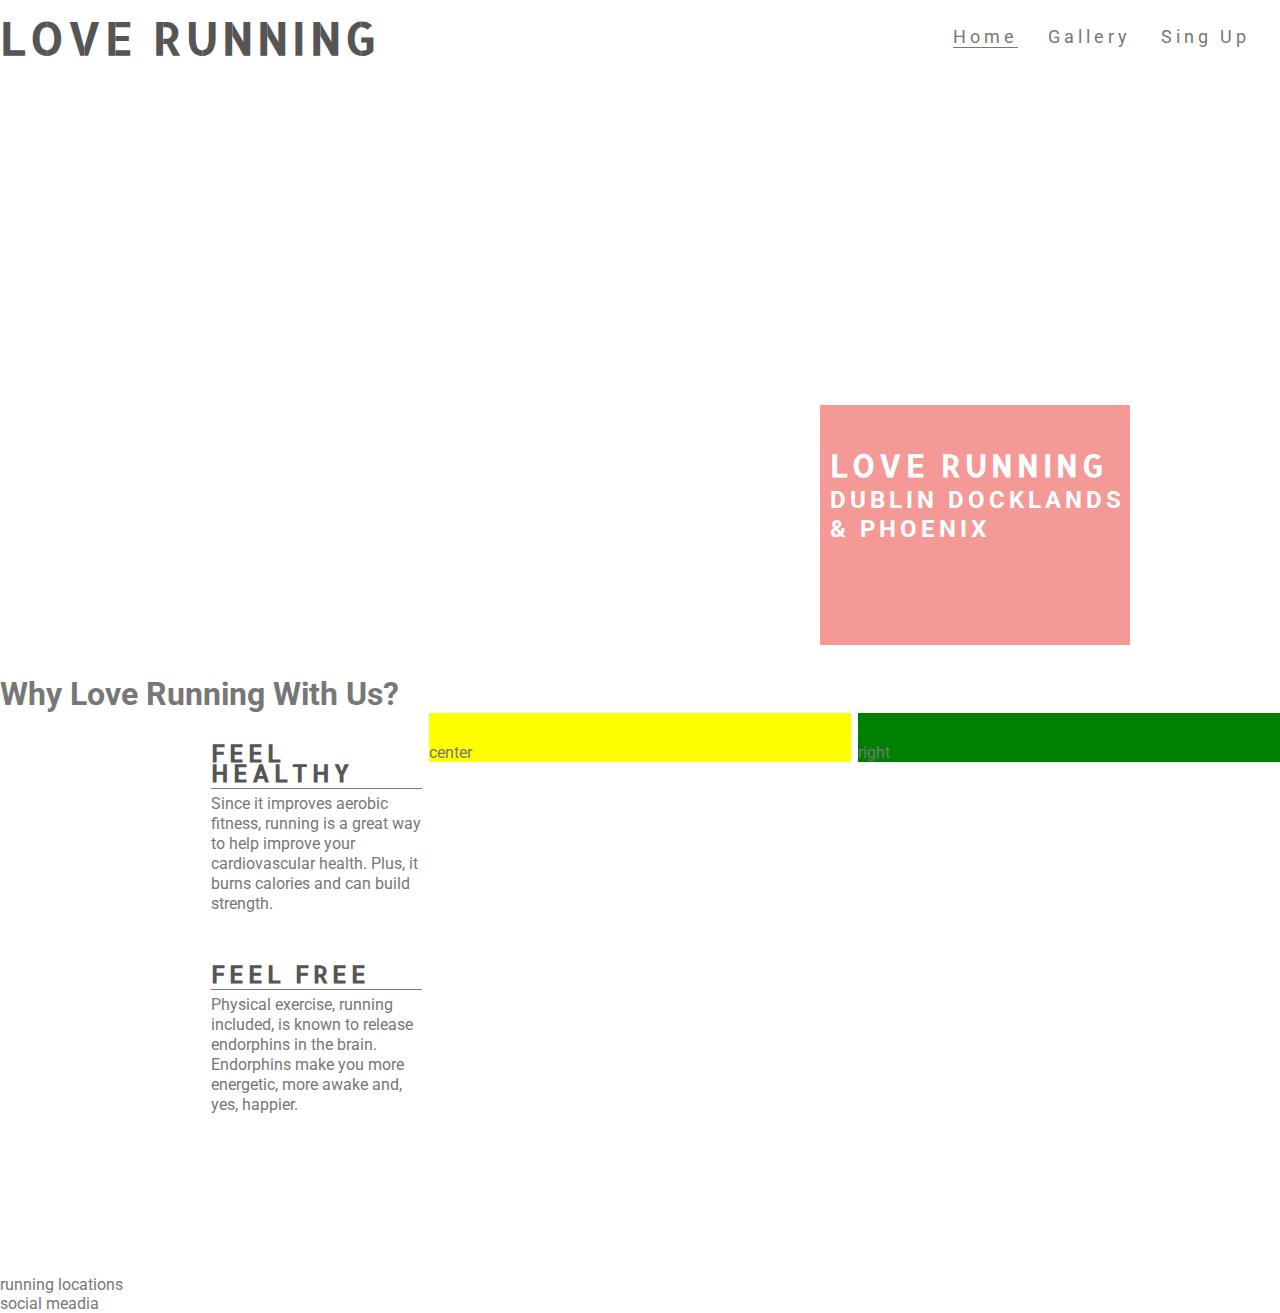
==== index.html @ bcce036e "Finishing first part of the nav and header elements" ====
<!DOCTYPE html>
<html lang="en">
<head>
    <meta charset="UTF-8">
    <meta http-equiv="X-UA-Compatible" content="IE=edge">
    <meta name="viewport" content="width=device-width, initial-scale=1.0">
    <title>Love Running</title>
    <link rel="stylesheet" href="assets/css/styles.css">
</head>
<body>
    <header>
        <a href="index.html">
            <h2 id="logo">Love Running</h2>
        </a>
        <nav>
            <ul id="menu">
                <li>
                    <a href="#">Sing Up</a>
                </li>
                <li>
                    <a href="#">Gallery</a>
                </li>
                <li>
                    <a class="active" href="index.html">Home</a>
                </li>
            </ul>
        </nav>
    </header>
    <section id="hero-outer">
        <div id="hero-image"></div>
        <div id="cover-text">
            <h2>Love Running</h2>
            <h3>Dublin Docklands & Phoenix</h3>
        </div>
    </section>
    <section id="club-ethos">
        <h1>Why Love Running With Us?</h1>
        <div id="left-about">
            <div class="left-about-heading">
                <h2>Feel Healthy</h2>
                <hr>
                <p>Since it improves aerobic fitness, running is a great way to help improve your cardiovascular health. Plus, it burns calories and can build strength.
                </p>
            </div>
            <div class="left-about-heading">
                <h2>Feel Free</h2>
                <hr>
                <p>Physical exercise, running included, is known to release endorphins in the brain. Endorphins make you more energetic, more awake and, yes, happier.
                </p>
            </div>
        </div>
        <div id="right-about">
            right
        </div>
        <div id="center-about">
            center
        </div>
        
    </section>
    <section>
        running locations

    </section>
    <footer>
        social meadia
    </footer>
</body>
</html>
---- assets/css/styles.css ----
@import url('https://fonts.googleapis.com/css2?family=Allerta+Stencil&family=Electrolize&family=Roboto:wght@400;700&display=swap');

* {
    margin: 0;
    padding: 0;
    border: 0;
}

body {
    font-family: 'Roboto';
    color: #777777;
}

h2 {
    font-family: 'Allerta Stencil';
    text-transform: uppercase;
    letter-spacing: 4px;
    color: #555555;
}

#logo {
    float: left;
    font-size: 280%;
}

#menu {
    font-size: 110%;
    list-style-type: none;
    letter-spacing: 4px;
}

#logo, #menu {
    line-height: 75px;
}

#menu li {
    float: right;
    margin-right: 30px;
}

#menu a {
    text-decoration: none;
    color: inherit;
}

#menu a:hover {
    border-bottom: 1px solid #777777;
}

.active {
    border-bottom: 1px solid #777777;
}

#hero-image {
    height: 600px;
    width: 100%;
    background: url("http://codeinstitute.s3.amazonaws.com/FundamentalsProjects/HTML-CSS/main-image.png") no-repeat center center;


    animation-name: hero-zoom;
    animation-duration: 5s;
    animation-fill-mode: forwards;

}

#hero-outer {
    height: 600px;
    width: 100%;
    overflow: hidden;
    position: relative;
}

@keyframes hero-zoom {
    from {
        transform: scale(1);
    }
    to {
        transform: scale(1.1);
    }
}

#cover-text, #cover-text h2 {
    color: #ffffff;
}

#cover-text {
    font-size: 130%;
    font-family: 'Roboto';
    text-transform: uppercase;
    letter-spacing: 4px;

    width: 300px;
    height: 200px;

    padding-top: 40px;
    padding-left: 10px;

    background-color: rgba(241, 109, 107, .7);

    bottom: 30px;
    right: 150px;

    position: absolute;
}

#club-ethos {
    height: 600px;
}

#left-about {
    padding-top: 30px;
    width: 33%;
    float: left;
}

#right-about {
    padding-top: 30px;
    width: 33%;
    float: right;
    background-color: green;
}

#center-about {
    padding-top: 30px;
    width: 33%;
    margin:0 auto;
    background-color: yellow;
}

hr {
    border-top: 1px solid #777777;
    width: 100%;
    margin: 5px 0;
}

.left-about-heading {
    width: 50%;
    float: right;
    line-height: 20px;
    clear: both;
    margin-bottom: 50px;
}
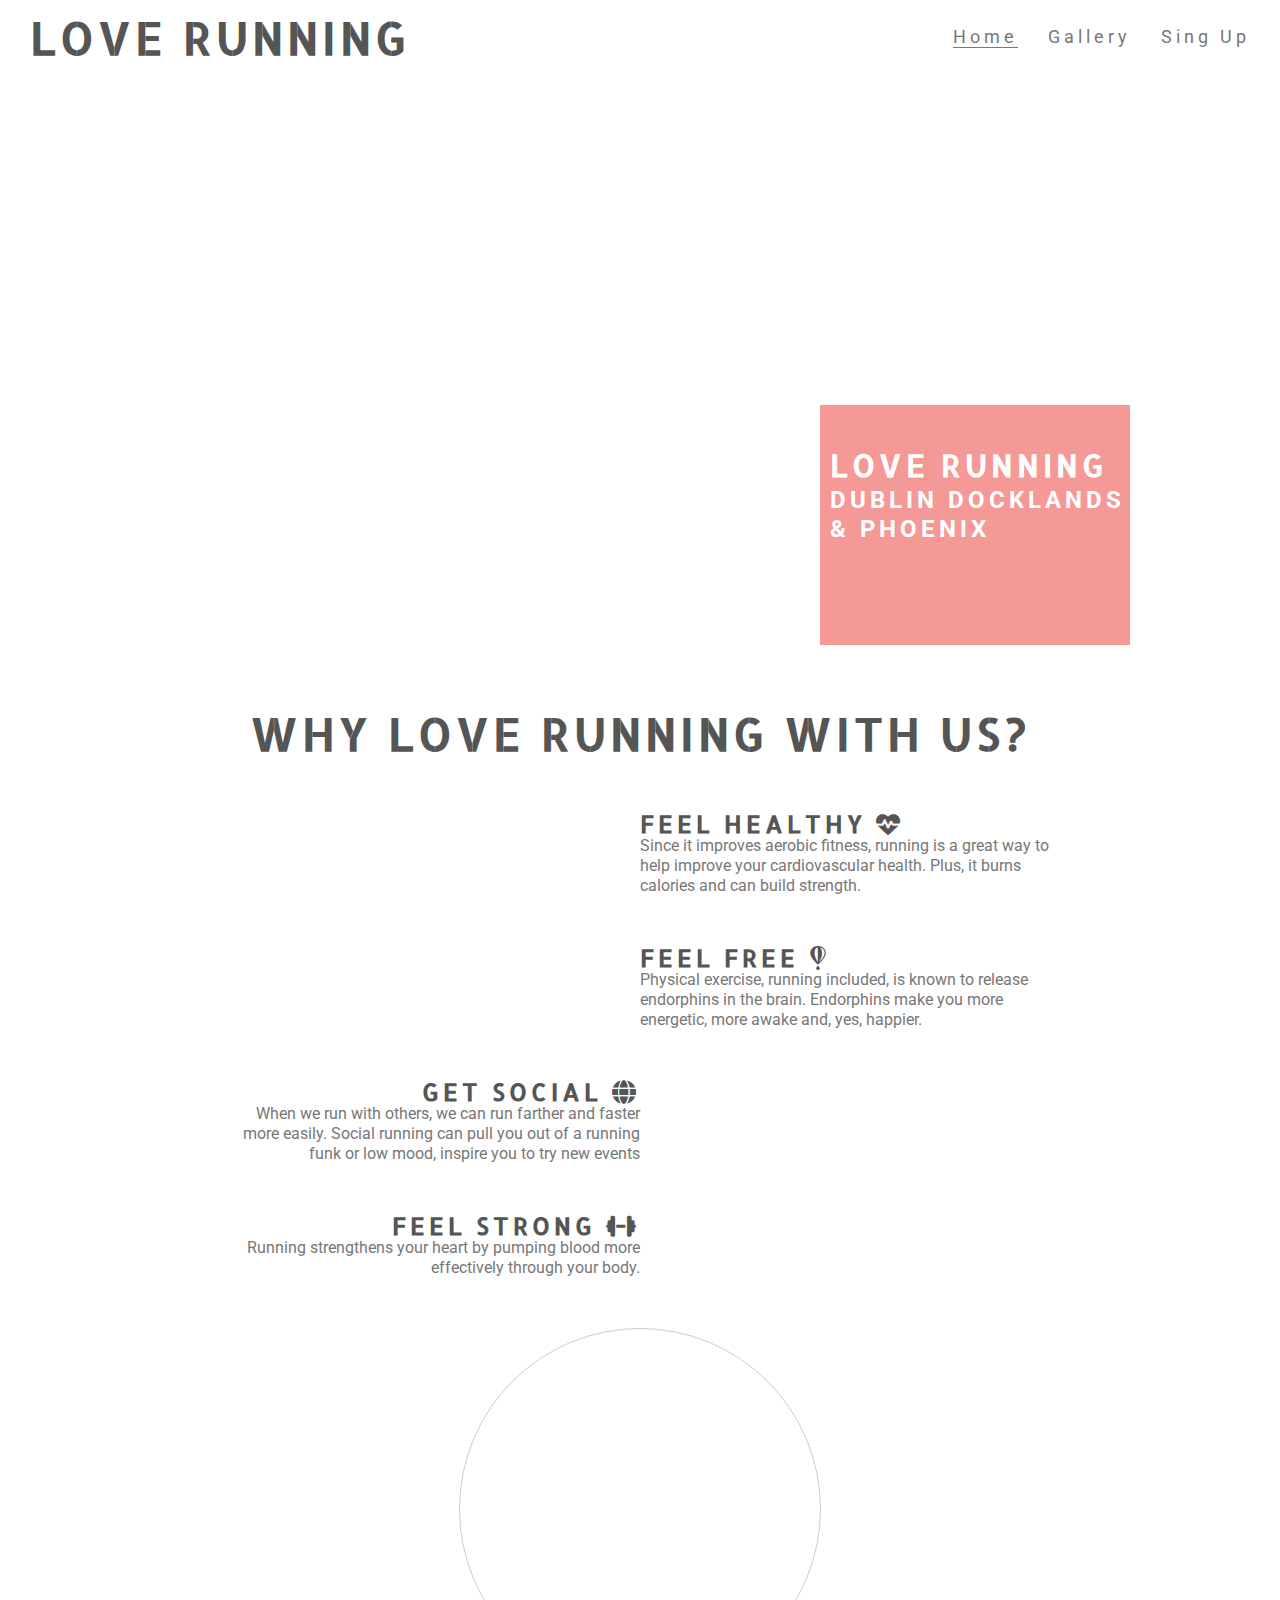
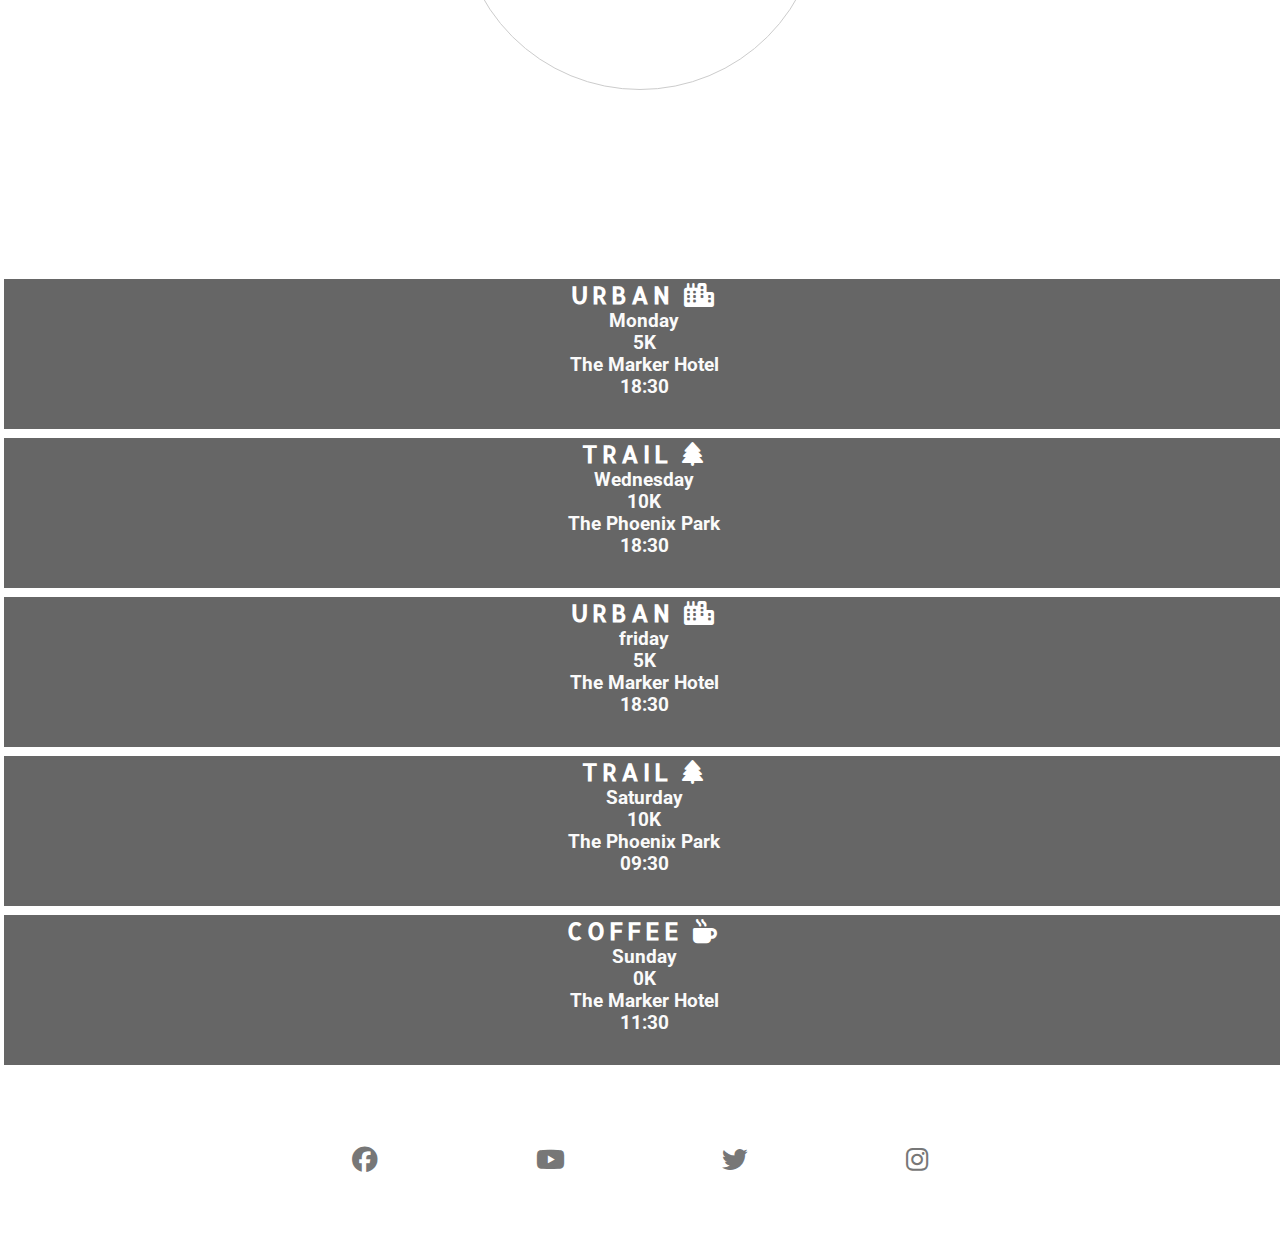
==== commit 0de3f6aa: "Finishing landing page and gallery page" ====
--- a/index.html
+++ b/index.html
@@ -5,6 +5,7 @@
     <meta http-equiv="X-UA-Compatible" content="IE=edge">
     <meta name="viewport" content="width=device-width, initial-scale=1.0">
     <title>Love Running</title>
+    <link rel="stylesheet" href=https://cdnjs.cloudflare.com/ajax/libs/font-awesome/6.2.1/css/all.min.css>
     <link rel="stylesheet" href="assets/css/styles.css">
 </head>
 <body>
@@ -15,10 +16,10 @@
         <nav>
             <ul id="menu">
                 <li>
-                    <a href="#">Sing Up</a>
+                    <a href="signup.html">Sing Up</a>
                 </li>
                 <li>
-                    <a href="#">Gallery</a>
+                    <a href="gallery.html">Gallery</a>
                 </li>
                 <li>
                     <a class="active" href="index.html">Home</a>
@@ -34,35 +35,88 @@
         </div>
     </section>
     <section id="club-ethos">
-        <h1>Why Love Running With Us?</h1>
+        <h2 id="welcome">Why Love Running With Us?</h2>
         <div id="left-about">
             <div class="left-about-heading">
-                <h2>Feel Healthy</h2>
+                <h2>Feel Healthy <i class="fa-solid fa-heart-pulse"></i></h2>
                 <hr>
                 <p>Since it improves aerobic fitness, running is a great way to help improve your cardiovascular health. Plus, it burns calories and can build strength.
                 </p>
             </div>
             <div class="left-about-heading">
-                <h2>Feel Free</h2>
+                <h2>Feel Free <i class="fa-brands fa-fly"></i></h2>
                 <hr>
                 <p>Physical exercise, running included, is known to release endorphins in the brain. Endorphins make you more energetic, more awake and, yes, happier.
                 </p>
             </div>
         </div>
         <div id="right-about">
-            right
+            <div class="right-about-header">
+                <h2>Get Social <i class="fa-solid fa-globe"></i></h2>
+                <hr>
+                <p>
+                    When we run with others, we can run farther and faster more easily. Social running can pull you out of a running funk or low mood, inspire you to try new events
+                </p>
+            </div>
+            <div class="right-about-header">
+                <h2>Feel Strong <i class="fa-solid fa-dumbbell"></i></h2>
+                <hr>
+                <p>
+                    Running strengthens your heart by pumping blood more effectively through your body.
+                </p>
+            </div>
         </div>
         <div id="center-about">
-            center
+            <div id="circle-container">
+                <div id="circle-cover-bg"></div>
+            </div>
         </div>
         
     </section>
-    <section>
-        running locations
-
+    <section id="times">
+       <div>
+          <h2>Urban <i class="fa-solid fa-city"></i></h2>
+          <h3>Monday</h3>
+          <h3>5K</h3>
+          <h3>The Marker Hotel</h3>
+          <h3>18:30</h3>
+       </div>
+       <div>
+          <h2>Trail <i class="fa-solid fa-tree"></i></h2>
+          <h3>Wednesday</h3>
+          <h3>10K</h3>
+          <h3>The Phoenix Park</h3>
+          <h3>18:30</h3>
+       </div>
+       <div>
+          <h2>Urban <i class="fa-solid fa-city"></i></h2>
+          <h3>friday</h3>
+          <h3>5K</h3>
+          <h3>The Marker Hotel</h3>
+          <h3>18:30</h3>
+       </div>
+       <div>
+          <h2>Trail <i class="fa-solid fa-tree"></i></h2>
+          <h3>Saturday</h3>
+          <h3>10K</h3>
+          <h3>The Phoenix Park</h3>
+          <h3>09:30</h3>
+       </div>
+       <div>
+          <h2>Coffee <i class="fa-solid fa-mug-hot"></i></h2>
+          <h3>Sunday</h3>
+          <h3>0K</h3>
+          <h3>The Marker Hotel</h3>
+          <h3>11:30</h3>
+       </div>
     </section>
     <footer>
-        social meadia
+        <ul class="social-networks">
+            <li><a href="https://www.facebook.com" target="_blank"><i class="fa-brands fa-facebook"></i></a></li>
+            <li><a href="https://www.youtube.com" target="_blank"><i class="fa-brands fa-youtube"></i></a></li>
+            <li><a href="https://www.twitter.com" target="_blank"><i class="fa-brands fa-twitter"></i></a></li>
+            <li><a href="https://www.instagram.com" target="_blank"><i class="fa-brands fa-instagram"></i></a></li>
+        </ul>
     </footer>
 </body>
 </html>--- a/assets/css/styles.css
+++ b/assets/css/styles.css
@@ -21,6 +21,7 @@
 #logo {
     float: left;
     font-size: 280%;
+    margin-left: 30px;
 }
 
 #menu {
@@ -117,14 +118,12 @@
     padding-top: 30px;
     width: 33%;
     float: right;
-    background-color: green;
 }
 
 #center-about {
     padding-top: 30px;
     width: 33%;
     margin:0 auto;
-    background-color: yellow;
 }
 
 hr {
@@ -141,44 +140,215 @@
     margin-bottom: 50px;
 }
 
-
-
-
-
-
-
-
-
-
-
-
-
-
-
-
-
-
-
-
-
-
-
-
-
-
-
-
-
-
-
-
-
-
-
-
-
-
-
-
-
-
+.right-about-header {
+    width: 50%;
+    float: left;
+    line-height: 20px;
+    clear: both;
+    margin-bottom: 50px;
+}
+
+.right-about-header h2 {
+    text-align: right;
+}
+
+.right-about-header p {
+    text-align: right;
+}
+
+#welcome {
+    margin: 20px 0;
+    text-align: center;
+    font-size: 280%;
+
+}
+
+#circle-container {
+    width: 300px;
+    height: 300px;
+    padding: 30px;
+    border: 1px solid #cccccc;
+    border-radius: 50%;
+    margin: 0 auto;
+}
+
+#circle-cover-bg {
+    background: url("http://codeinstitute.s3.amazonaws.com/FundamentalsProjects/HTML-CSS/video-mask.png") no-repeat center center;
+    height: 100%;
+    border-radius: 50%;
+}
+
+#times {
+    background: url("http://codeinstitute.s3.amazonaws.com/FundamentalsProjects/HTML-CSS/dublin-city.png");
+    background-repeat: no-repeat;
+    background-size: cover;
+    background-position: center;
+    width: 100%;
+    overflow: hidden;
+}
+
+#times div {
+    color: #fafafa;
+    background-color: rgba(0,0,0, .6);
+    width: 19%;
+    height: 300px;
+    float: left;
+    padding: 30px 0 0 10px;
+    text-align: center;
+    margin: 4px;
+}
+
+
+#times h2 {
+    color: white;
+}
+
+footer {
+    height: 150px;
+}
+
+.social-networks {
+    text-align: center;
+}
+
+.social-networks li {
+    display: inline;
+}
+
+.social-networks i {
+    font-size: 160%;
+    margin: 1%;
+    padding: 5%;
+    color: #777777;
+}
+
+#photos {
+    clear: both;
+    line-height: 0;
+    column-count: 4;
+    column-gap: 0px;
+}
+
+#photos ims {
+    width: 100%;
+}
+
+@media screen and (max-width: 1396px){
+    #club-ethos{
+        width: 65%;
+        height: 1200px;
+        margin: 0 auto;
+    }
+
+    #welcome {
+        padding: 30px 0;
+        margin-top: 0;
+    }
+
+    #left-about, #right-about {
+        width:100%;
+        float:left;
+        padding: 0;
+    }
+
+    #center-about{
+        clear: both;
+        width: 100%;
+        float: left;
+        padding: 0;
+    }
+
+    #times div {
+        width: 100%;
+        clear: both;
+        height: 150px;
+        border-style: solid;
+        border-bottom-width: 1px;
+        border-bottom-color: #fff; 
+        padding: 0;
+    }
+
+    hr {
+        display: none;
+    }
+}
+
+@media screen and (max-width: 943px){
+
+    #menu{
+        clear: left;
+        float: left;
+        margin-left: 30px; 
+        margin-bottom: 20px;
+        line-height: 25px;
+    }
+
+    #cover-text{
+        left:0px;
+    }
+
+    #club-ethos{
+        width:90%;
+        height: 1200px;
+        margin: 0 auto;
+    }
+
+    .left-about-heading, .right-about-header{
+        width: inherit;
+    }
+
+    .left-about-heading h2, .right-about-header h2{
+        width: 100%;
+        text-align: center;
+    }
+
+    .left-about-heading p, .right-about-header p{
+        text-align: center;
+        padding: 0 20px 0 20px;
+    }
+
+    #photo{
+        column-count: 3;
+    }
+}
+
+@media screen and (max-width: 800px){
+    #photo{
+        column-count: 2;
+    }
+}  
+
+
+
+
+
+
+
+
+
+
+
+
+
+
+
+
+
+
+
+
+
+
+
+
+
+
+
+
+
+
+
+
+
+
+
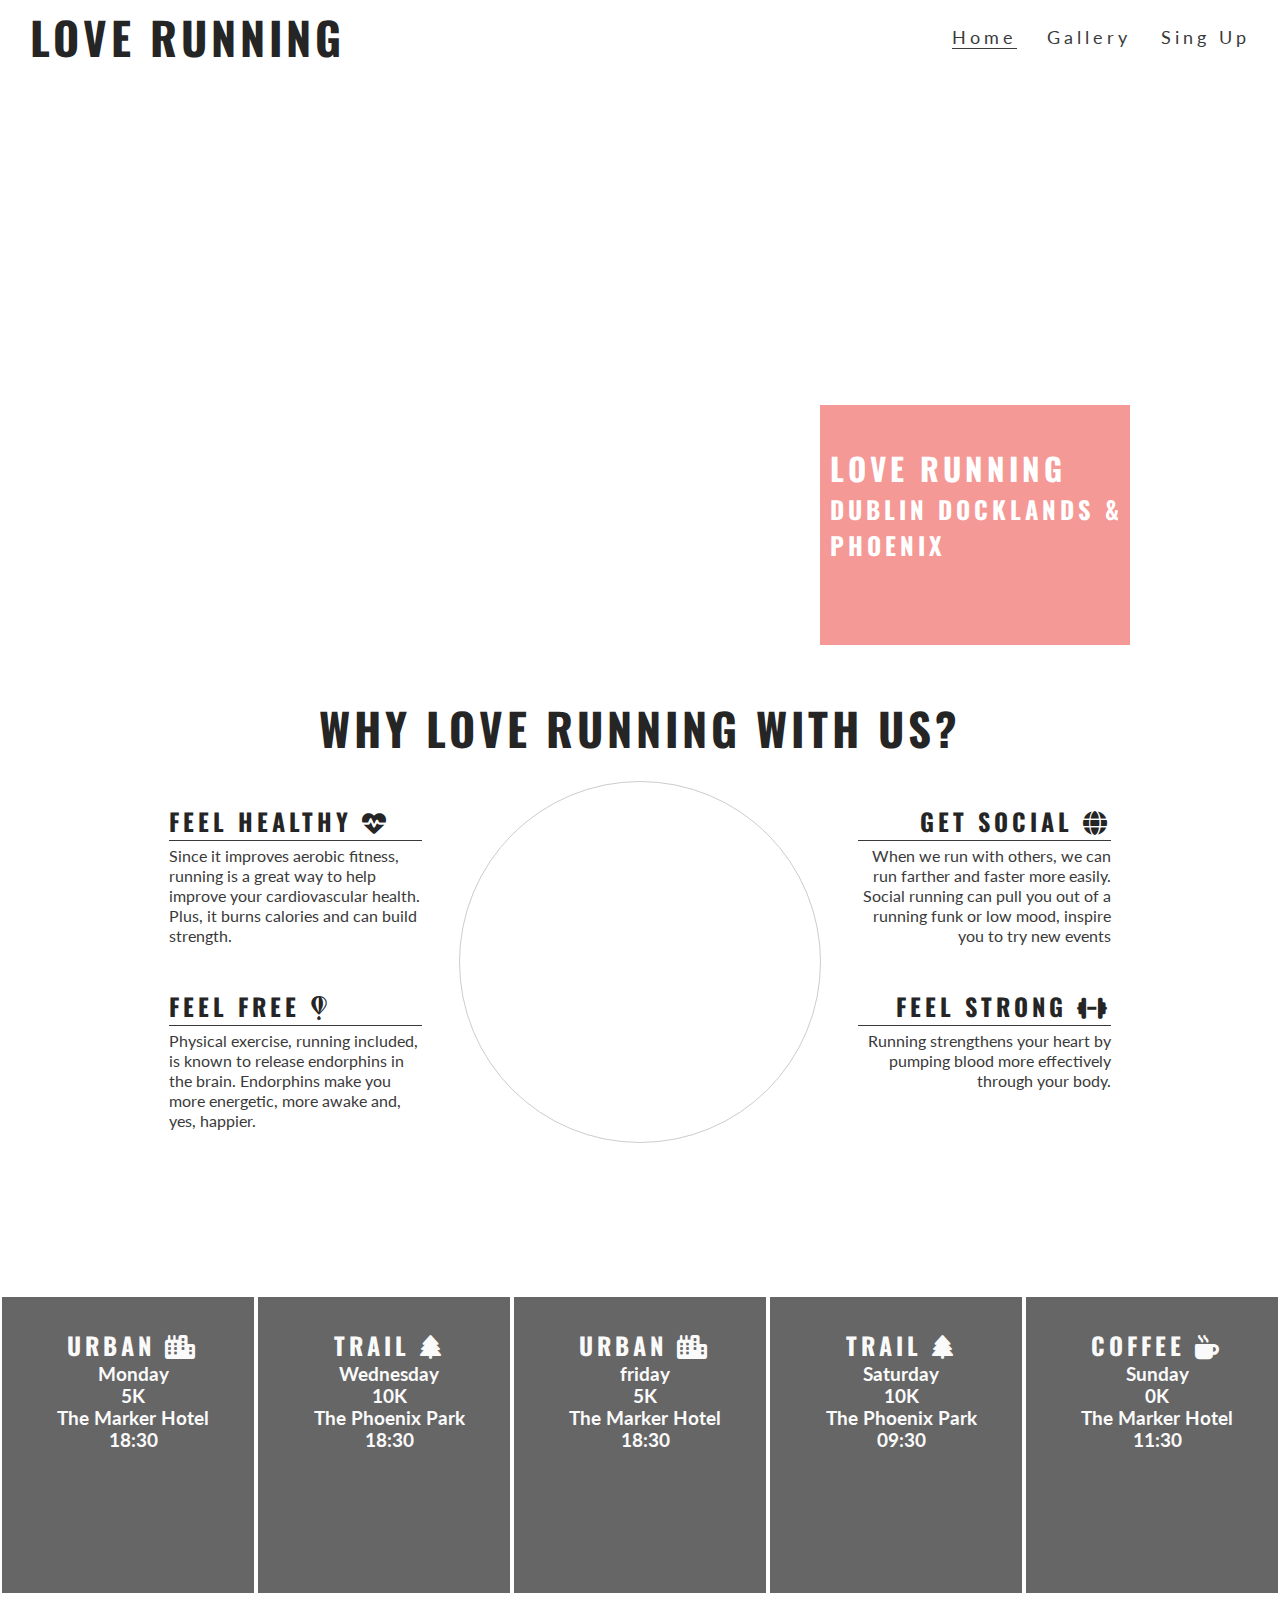
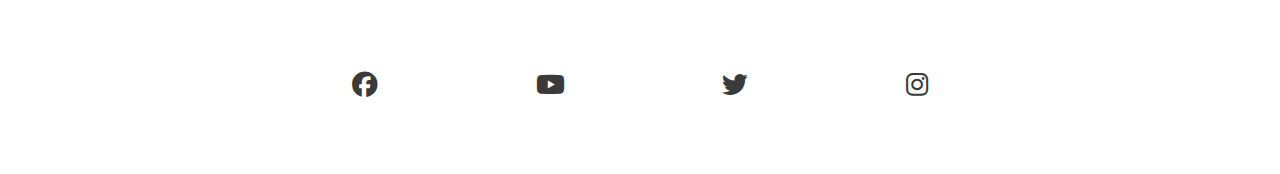
==== commit c3d06708: "Finishing sign up page" ====
--- a/index.html
+++ b/index.html
@@ -118,5 +118,6 @@
             <li><a href="https://www.instagram.com" target="_blank"><i class="fa-brands fa-instagram"></i></a></li>
         </ul>
     </footer>
+    <link rel="stylesheet" href="assets/js/script.js">
 </body>
 </html>--- a/assets/css/styles.css
+++ b/assets/css/styles.css
@@ -1,41 +1,45 @@
-@import url('https://fonts.googleapis.com/css2?family=Allerta+Stencil&family=Electrolize&family=Roboto:wght@400;700&display=swap');
-
-* {
-    margin: 0;
-    padding: 0;
-    border: 0;
-}
-
-body {
-    font-family: 'Roboto';
-    color: #777777;
-}
-
-h2 {
-    font-family: 'Allerta Stencil';
+@import url('https://fonts.googleapis.com/css?family=Oswald|Lato:300');
+
+*{
+    margin:0;
+    padding:0;
+    border:0;
+}
+
+body{
+    font-family: Lato, sans-serif;
+    color: #3a3a3a;
+}
+
+/* headings and logo */
+
+h1, h2{
+    font-family: Oswald, sans-serif;
     text-transform: uppercase;
     letter-spacing: 4px;
-    color: #555555;
-}
-
-#logo {
+    color: #252525;
+}
+
+#logo{
     float: left;
     font-size: 280%;
     margin-left: 30px;
 }
 
-#menu {
+/* navigation links */
+
+#menu{
     font-size: 110%;
-    list-style-type: none;
     letter-spacing: 4px;
 }
 
-#logo, #menu {
+#logo, #menu{
     line-height: 75px;
 }
 
 #menu li {
     float: right;
+    list-style-type: none;
     margin-right: 30px;
 }
 
@@ -44,38 +48,40 @@
     color: inherit;
 }
 
-#menu a:hover {
-    border-bottom: 1px solid #777777;
-}
-
-.active {
-    border-bottom: 1px solid #777777;
-}
-
-#hero-image {
-    height: 600px;
-    width: 100%;
-    background: url("http://codeinstitute.s3.amazonaws.com/FundamentalsProjects/HTML-CSS/main-image.png") no-repeat center center;
-
-
+#menu a:hover{
+    border-bottom: 1px solid #3a3a3a;
+}
+
+.active{
+    border-bottom: 1px solid #3a3a3a;
+}
+
+/* Hero image and cover text */
+
+#hero-outer{
+    height:600px;
+    width: 100%;
+    overflow: hidden;
+    position: relative;
+}
+
+#hero-image{
+    height:600px;
+    width: 100%;
+    background: url("https://codeinstitute.s3.amazonaws.com/FundamentalsProjects/HTML-CSS/main-image.png") no-repeat center center;
+
+    /* Animates zoom effect on loading the page */
     animation-name: hero-zoom;
     animation-duration: 5s;
     animation-fill-mode: forwards;
-
-}
-
-#hero-outer {
-    height: 600px;
-    width: 100%;
-    overflow: hidden;
-    position: relative;
-}
-
+}
+
+/* Creates the level of zoom for hero image */
 @keyframes hero-zoom {
-    from {
+    from{
         transform: scale(1);
     }
-    to {
+    to{
         transform: scale(1.1);
     }
 }
@@ -86,7 +92,7 @@
 
 #cover-text {
     font-size: 130%;
-    font-family: 'Roboto';
+    font-family: Oswald;
     text-transform: uppercase;
     letter-spacing: 4px;
 
@@ -102,13 +108,16 @@
     right: 150px;
 
     position: absolute;
-}
-
-#club-ethos {
+
+}
+
+/* Club ethos */
+
+#club-ethos{
     height: 600px;
 }
 
-#left-about {
+#left-about{
     padding-top: 30px;
     width: 33%;
     float: left;
@@ -121,19 +130,18 @@
 }
 
 #center-about {
-    padding-top: 30px;
     width: 33%;
-    margin:0 auto;
+    margin: 0 auto;
 }
 
 hr {
-    border-top: 1px solid #777777;
+    border-top: 1px solid #3a3a3a;
     width: 100%;
     margin: 5px 0;
 }
 
 .left-about-heading {
-    width: 50%;
+    width: 60%;
     float: right;
     line-height: 20px;
     clear: both;
@@ -141,45 +149,50 @@
 }
 
 .right-about-header {
-    width: 50%;
+    width: 60%;
     float: left;
     line-height: 20px;
     clear: both;
     margin-bottom: 50px;
 }
 
+.right-about-header p {
+    text-align: right;
+}
+
 .right-about-header h2 {
     text-align: right;
 }
 
-.right-about-header p {
-    text-align: right;
-}
+/* Club ethos center image */
 
 #welcome {
     margin: 20px 0;
     text-align: center;
     font-size: 280%;
-
 }
 
 #circle-container {
     width: 300px;
     height: 300px;
     padding: 30px;
-    border: 1px solid #cccccc;
+    border-style: solid;
+    border-color: #cccccc;
+    border-width: 1px;
     border-radius: 50%;
     margin: 0 auto;
 }
 
 #circle-cover-bg {
-    background: url("http://codeinstitute.s3.amazonaws.com/FundamentalsProjects/HTML-CSS/video-mask.png") no-repeat center center;
+    background: url("https://codeinstitute.s3.amazonaws.com/FundamentalsProjects/HTML-CSS/video-mask.png") no-repeat center center;
     height: 100%;
     border-radius: 50%;
 }
 
-#times {
-    background: url("http://codeinstitute.s3.amazonaws.com/FundamentalsProjects/HTML-CSS/dublin-city.png");
+/* Event times */
+
+#times{
+    background-image: url("https://codeinstitute.s3.amazonaws.com/FundamentalsProjects/HTML-CSS/dublin-city.png");
     background-repeat: no-repeat;
     background-size: cover;
     background-position: center;
@@ -190,50 +203,87 @@
 #times div {
     color: #fafafa;
     background-color: rgba(0,0,0, .6);
-    width: 19%;
+    width: 20%;
     height: 300px;
     float: left;
     padding: 30px 0 0 10px;
     text-align: center;
-    margin: 4px;
-}
-
+    border: 2px solid white;
+    box-sizing: border-box;
+}
 
 #times h2 {
-    color: white;
-}
-
-footer {
+    color: #fafafa;
+}
+
+/* Footer */
+
+footer{
     height: 150px;
 }
 
-.social-networks {
+.social-networks{
     text-align: center;
-}
-
-.social-networks li {
+
+}
+
+.social-networks li{
     display: inline;
 }
 
-.social-networks i {
+.social-networks i{
     font-size: 160%;
     margin: 1%;
     padding: 5%;
-    color: #777777;
-}
-
-#photos {
+    color: #3a3a3a;
+}
+
+/* Gallery Photos */
+
+#photo {
     clear: both;
     line-height: 0;
     column-count: 4;
     column-gap: 0px;
 }
 
-#photos ims {
-    width: 100%;
-}
-
-@media screen and (max-width: 1396px){
+#photo img{
+    width: 100%;
+}
+
+/* Form */
+
+.form-section {
+    clear: left;
+    background: url("https://codeinstitute.s3.amazonaws.com/FundamentalsProjects/HTML-CSS/formbg.jpg");
+    background-size: cover;
+    background-position: center;
+    height: 900px;
+}
+
+.signup-form {
+    margin: 150px;
+    color: #fff;
+    background-color: rgba(60, 60, 60, 0.6);
+    max-width: 400px;
+    position: absolute;
+    left: 10%;
+    margin-top: 150px;
+    padding: 30px;
+    
+}
+
+.signup-form h2{
+    color: #fafafa;
+    margin-bottom: 20px;
+}
+
+
+
+/* Media queries */
+
+/* For large to medium screens sizes from 1200px wide and down */
+@media screen and (max-width: 1200px){
     #club-ethos{
         width: 65%;
         height: 1200px;
@@ -262,9 +312,6 @@
         width: 100%;
         clear: both;
         height: 150px;
-        border-style: solid;
-        border-bottom-width: 1px;
-        border-bottom-color: #fff; 
         padding: 0;
     }
 
@@ -273,7 +320,8 @@
     }
 }
 
-@media screen and (max-width: 943px){
+/* For medium screens sizes from 950px wide and down */
+@media screen and (max-width: 950px){
 
     #menu{
         clear: left;
@@ -312,43 +360,58 @@
     }
 }
 
+/* For small screens sizes from 800px wide and down */
 @media screen and (max-width: 800px){
     #photo{
         column-count: 2;
     }
-}  
-
-
-
-
-
-
-
-
-
-
-
-
-
-
-
-
-
-
-
-
-
-
-
-
-
-
-
-
-
-
-
-
-
-
-
+}
+
+.text-input {
+    background: transparent;
+    color: #fafafa;
+    width: 100%;
+    height: 25px;
+    margin: 5px 0 20px 0;
+    border: 1px solid #fafafa;
+    border-radius: 2px;
+    
+}
+
+.text-input:hover {
+    border-color: #f16c6b;
+    }
+
+.join-button {
+    margin-top: 20px;
+    border-radius: 2px;
+    padding: 15px 32px 15px 32px;
+    text-align: center;
+    font-size: 100%;
+    background-color: #f16c6b;
+    color: #fafafa;
+    display: block;
+    
+}
+
+.join-button:hover {
+    background-color: #fafafa;
+    color: #f16c6b;
+}
+
+
+
+
+
+
+
+
+
+
+
+
+
+
+
+
+
